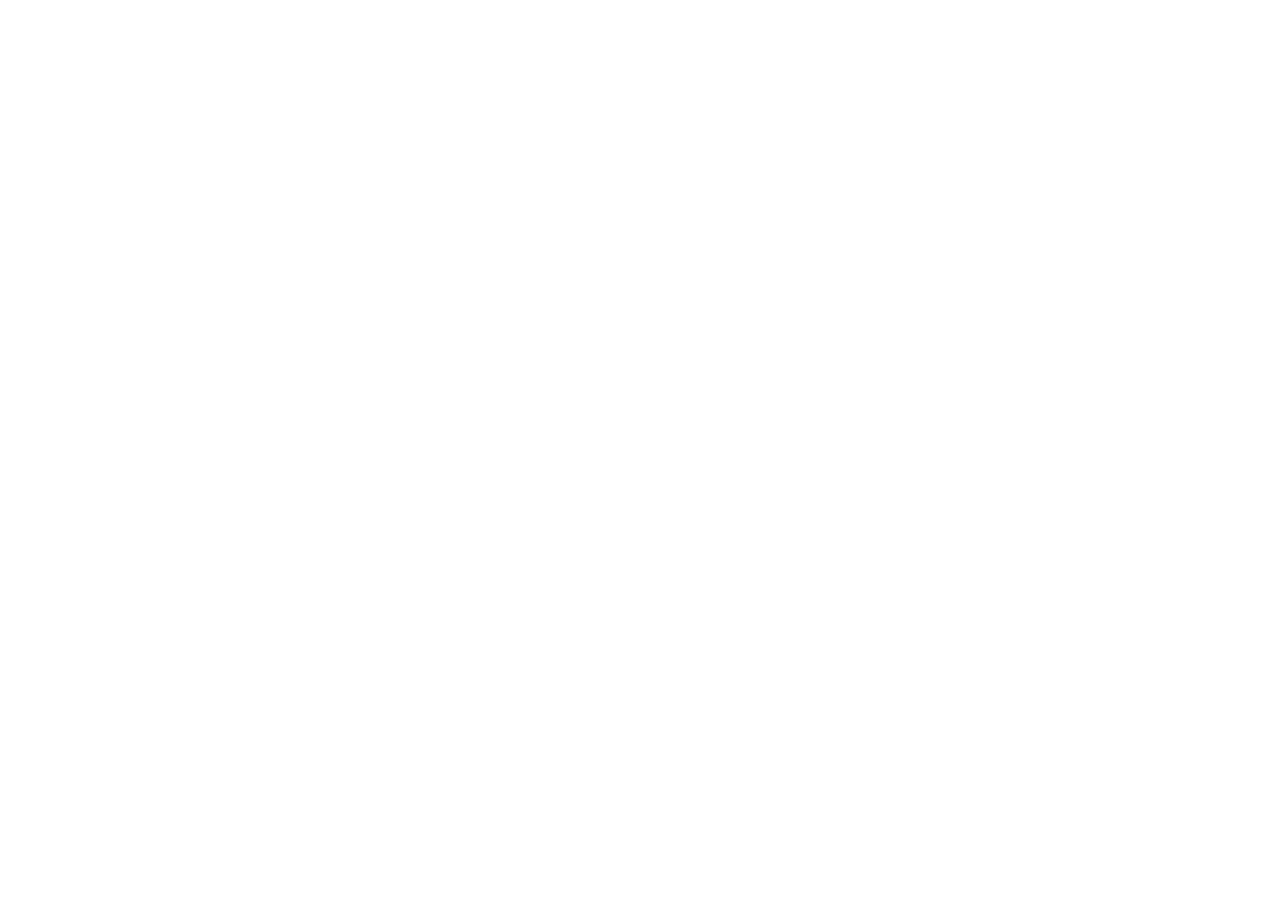
==== html/ccard.html @ d7fc1478 "2023/9/13" ====
<!DOCTYPE html>
<html lang="zh">

<head>
    <meta charset="UTF-8">
    <meta name="viewport" content="width=device-width, initial-scale=1.0">
    <title>流量卡办理</title>
</head>

<body>

</body>

</html>
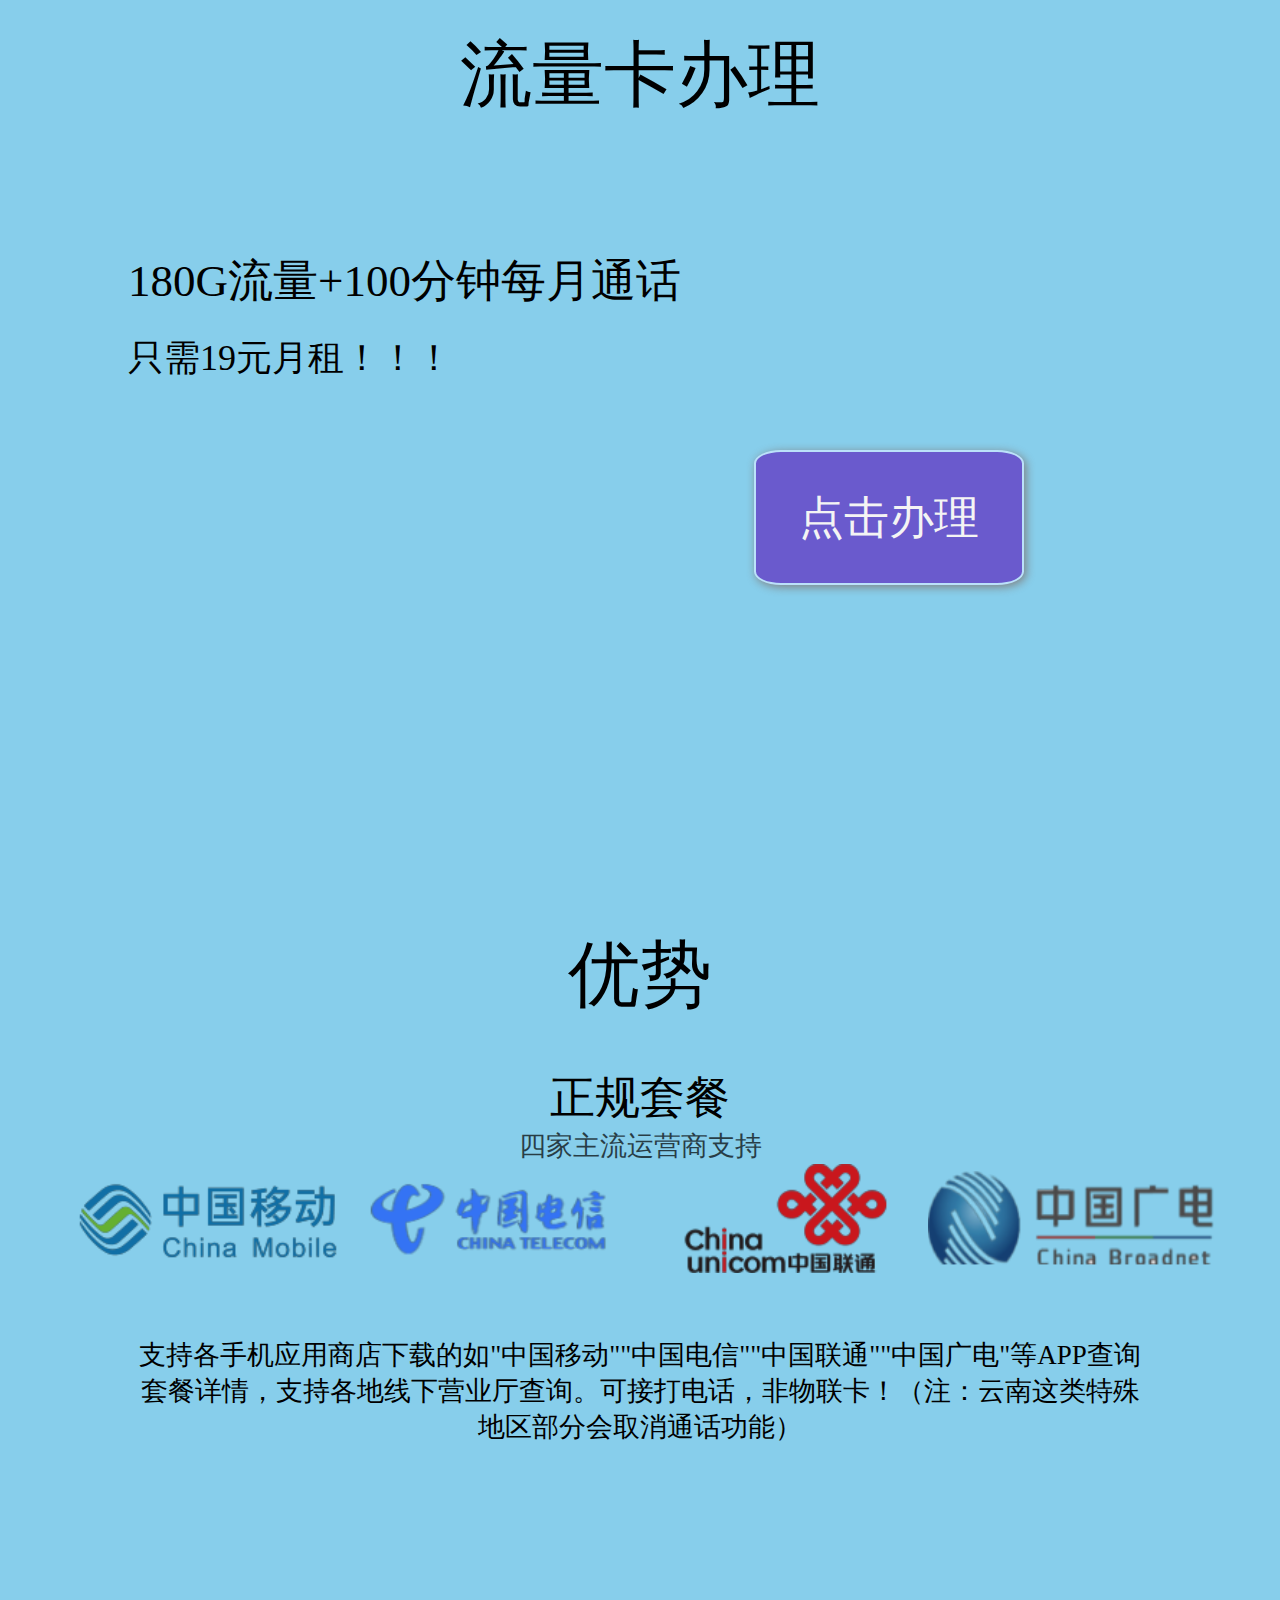
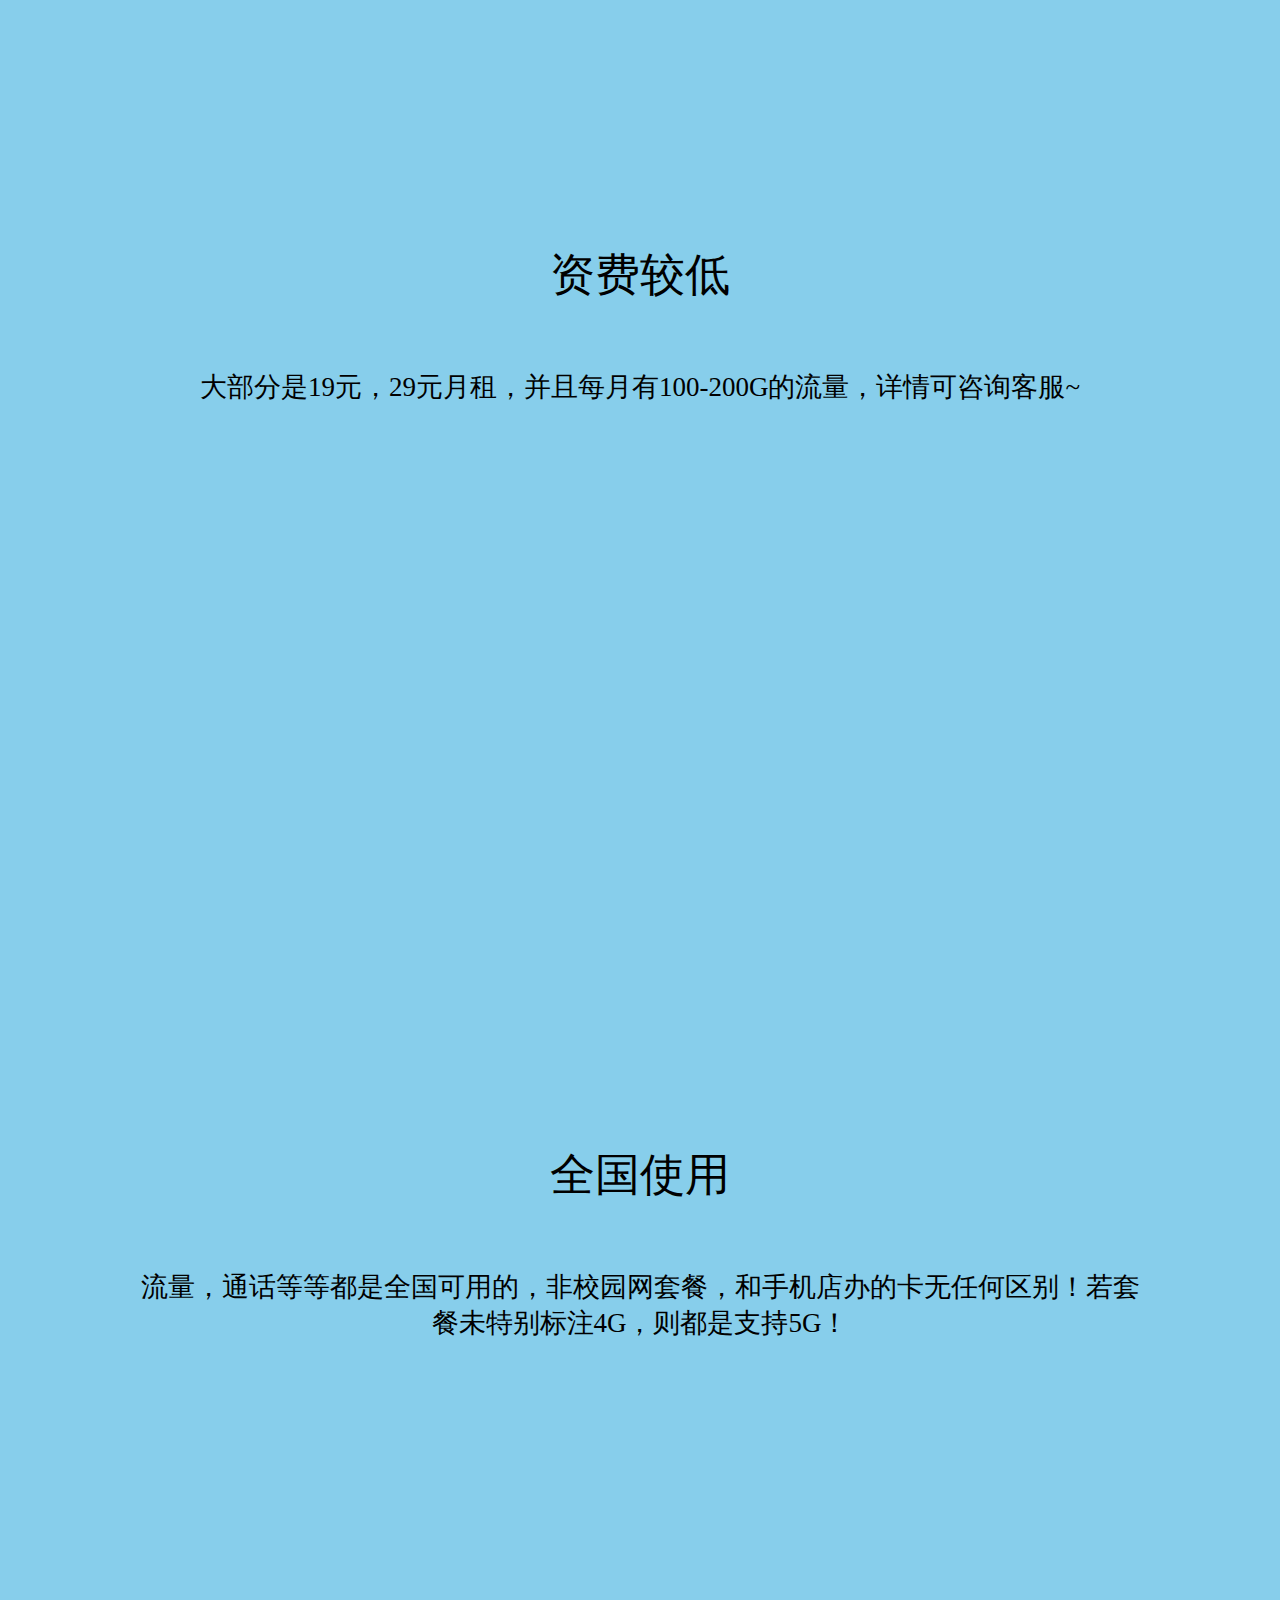
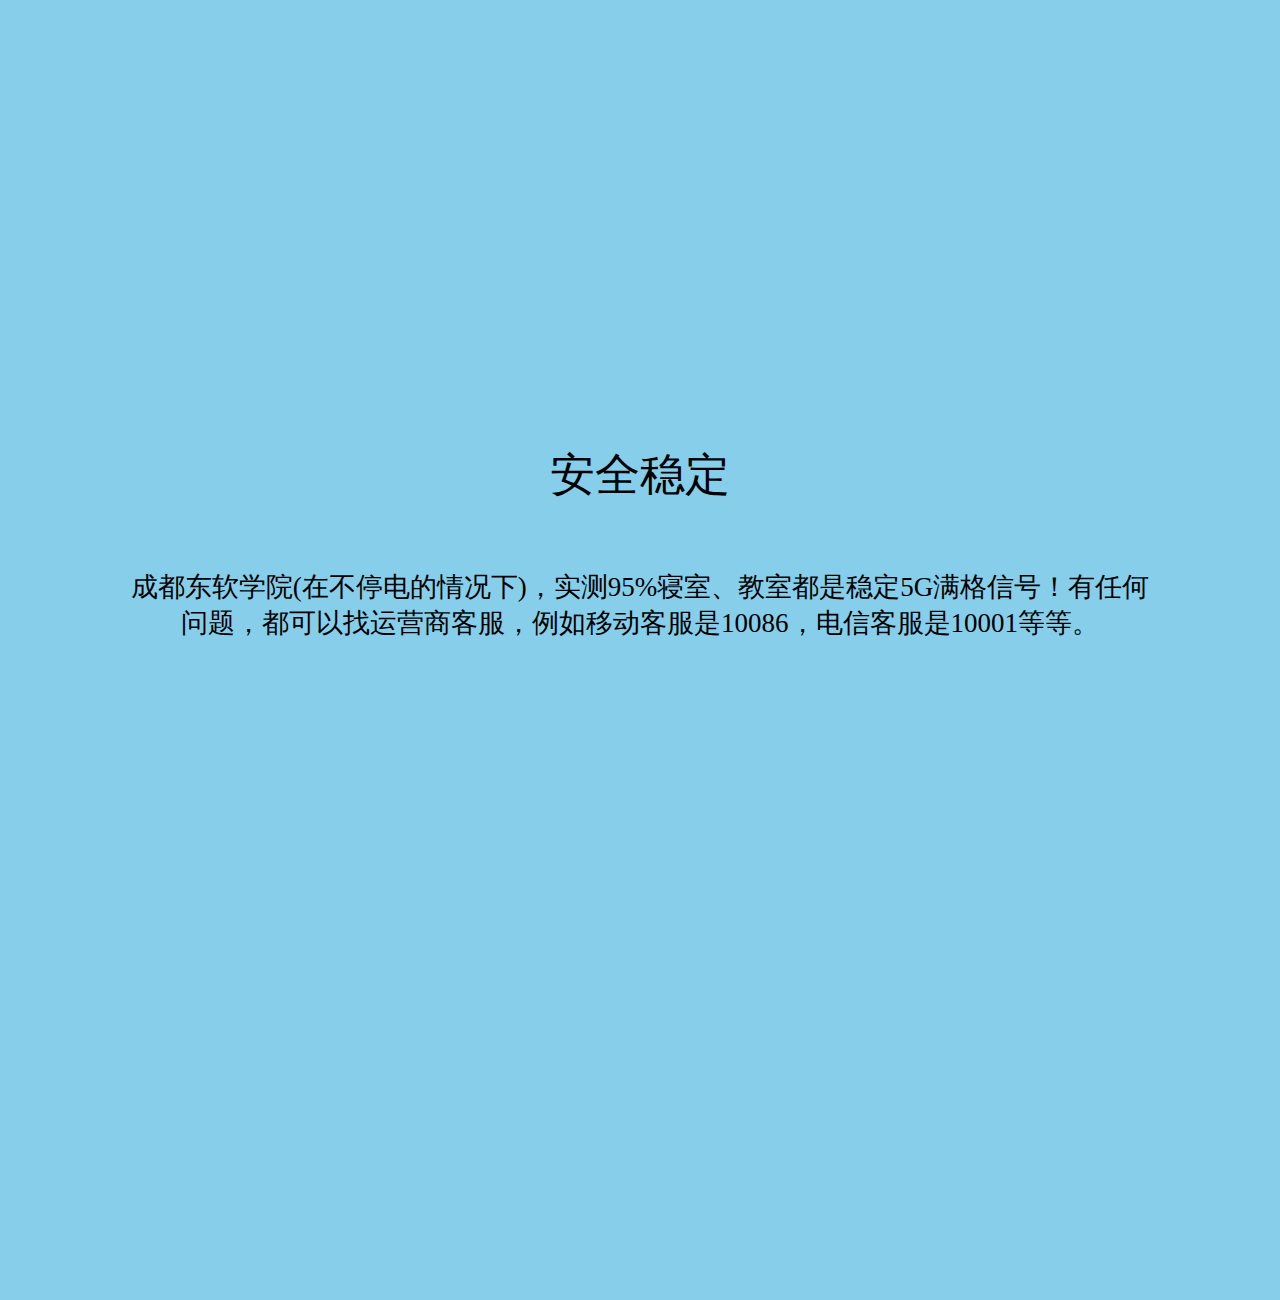
==== commit 626aa7ab: "2023/9/16" ====
--- a/html/ccard.html
+++ b/html/ccard.html
@@ -5,10 +5,77 @@
     <meta charset="UTF-8">
     <meta name="viewport" content="width=device-width, initial-scale=1.0">
     <title>流量卡办理</title>
+    <!-- 加载动画开始 -->
+    <div id="ldSvg"
+        style="display: block;width: 100%;height: 100vh;background-color:gray;position: fixed;z-index: 10000;">
+        <img src="../assets/loading.svg"
+            style="display: block; position: fixed; top: 50%; left: 50%; transform: translate(-50%, -50%);z-index: 10001;" />
+    </div>
+    <script src="../js/webLoading.js"></script>
+    <!-- 加载动画结束 -->
+    <link rel="stylesheet" href="../css/ccardStyle.css">
 </head>
 
 <body>
+    <div class="page">
+        <div class="title">
+            流量卡办理
+        </div>
+        <div class="titleWords">
+            <div id="w1">180G流量+100分钟每月通话</div>
+            <div id="w2">只需19元月租！！！</div>
+        </div>
+        <!-- <img src="../assets/ccard/gif1.gif" alt="" id="firstImg"> -->
+        <img src="https://www.helloimg.com/images/2023/09/16/onioTS.gif" alt="" id="firstImg">
+        <a href="https://haokawx.lot-ml.com/Product/Index/29841" class="get" target="_blank">点击办理</a>
+    </div>
+    <div class="page">
+        <div class="title">优势</div>
+        <div class="page2">
+            <div>正规套餐</div>
+            <div style="font-size:3vh;opacity: 0.7;">四家主流运营商支持</div>
+            <div class="logo">
+                <img src="../assets/ccard/ydlogo.png" alt="">
+                <img src="../assets/ccard/dxlogo.png" alt="">
+                <img src="../assets/ccard/ltlogo.png" alt="">
+                <img src="../assets/ccard/gdlogo.png" alt="">
+            </div>
+            <div class="dropMsg">
+                支持各手机应用商店下载的如"中国移动""中国电信""中国联通""中国广电"等APP查询套餐详情，支持各地线下营业厅查询。可接打电话，非物联卡！（注：云南这类特殊地区部分会取消通话功能）
+            </div>
+        </div>
+    </div>
 
+    <div class="page">
+        <div class="page3">
+            <div>资费较低</div>
+            <!-- <img src="../assets/ccard/gif2.gif" alt=""> -->
+            <img src="https://www.helloimg.com/images/2023/09/16/oniZeD.gif" alt="">
+            <div class="dropMsg">
+                大部分是19元，29元月租，并且每月有100-200G的流量，详情可咨询客服~
+            </div>
+        </div>
+    </div>
+    <div class="page">
+        <div class="page3">
+            <div>全国使用</div>
+            <!-- <img src="../assets/ccard/gif3.gif" alt=""> -->
+            <img src="https://www.helloimg.com/images/2023/09/16/oniGfo.gif" alt="">
+            <div class="dropMsg">
+                流量，通话等等都是全国可用的，非校园网套餐，和手机店办的卡无任何区别！若套餐未特别标注4G，则都是支持5G！
+            </div>
+        </div>
+    </div>
+    <div class="page">
+        <div class="page3">
+            <div>安全稳定</div>
+            <!-- <img src="../assets/ccard/gif4.gif" alt=""> -->
+            <img src="https://www.helloimg.com/images/2023/09/16/oniCvb.gif" alt="">
+            <div class="dropMsg">
+                成都东软学院(在不停电的情况下)，实测95%寝室、教室都是稳定5G满格信号！有任何问题，都可以找运营商客服，例如移动客服是10086，电信客服是10001等等。
+            </div>
+        </div>
+    </div>
 </body>
 
 </html>--- a/css/ccardStyle.css
+++ b/css/ccardStyle.css
@@ -0,0 +1,151 @@
+/* 初始化标签 */
+* {
+    margin: 0;
+    padding: 0;
+    border: 0;
+    font-size: 100%;
+    font: inherit;
+    vertical-align: baseline;
+    box-sizing: border-box;
+    scroll-behavior: smooth;
+}
+
+/* 第一页 */
+.page {
+    background-color: skyblue;
+    /* background-image: url(../assets/ccard/bg.png); */
+    background-image: url(https://www.helloimg.com/images/2023/09/16/oniFUC.png);
+    background-repeat: no-repeat;
+    background-size: cover;
+    width: auto;
+    height: 100vh;
+}
+
+/* 点击办理 */
+.page .get {
+    position: absolute;
+    text-decoration: none;
+    display: flex;
+    justify-content: center;
+    align-items: center;
+    background-color: slateblue;
+    color: #f4f4f4;
+    border: 2px solid #bbe1fa;
+    font-size: 5vh;
+    border-radius: 10%;
+    box-shadow: 2px 2px 10px gray;
+    transition: 0.3s ease-in-out;
+    top: 50%;
+    right: 20%;
+    width: 30vh;
+    height: 15vh;
+}
+
+.page .get:hover {
+    transition: 0.3s ease-in-out;
+    color: #1f1f1f;
+    background-color: #bbe1fa;
+}
+
+.page .title {
+    display: flex;
+    justify-content: center;
+    align-items: center;
+    font-size: 8vh;
+    padding-top: 3vh;
+}
+
+.page #firstImg {
+    display: flex;
+    width: 30%;
+}
+
+.page .titleWords {
+    justify-content: start;
+    align-items: center;
+    padding-left: 10%;
+    padding-top: 10%;
+}
+
+.page .titleWords #w1 {
+    font-size: 5vh;
+    padding-bottom: 2%;
+}
+
+.page .titleWords #w2 {
+    font-size: 4vh;
+}
+
+/* 第二页 */
+.page .page2 {
+    padding-top: 5vh;
+    font-size: 5vh;
+    display: flex;
+    justify-content: center;
+    text-align: center;
+    flex-direction: column;
+}
+
+.page .page2 .logo {
+    padding-left: 5%;
+    padding-right: 5%;
+    display: flex;
+    max-width: 100%;
+    justify-content: center;
+    text-align: center;
+    flex-direction: row;
+    max-width: 100%;
+}
+
+.page .page2 .logo img {
+    flex: 2.5;
+    display: flex;
+    justify-content: center;
+    text-align: center;
+    width: 25%;
+}
+
+.page .page2 .dropMsg {
+    display: flex;
+    justify-content: start;
+    align-items: center;
+    font-size: 3vh;
+    padding-top: 5%;
+    padding-left: 10%;
+    padding-right: 10%;
+}
+
+/* 第三页 */
+.page .page3 {
+    width: 100%;
+    display: flex;
+    flex-direction: column;
+    justify-content: center;
+    align-items: center;
+}
+
+.page .page3 div {
+    padding-top: 5vh;
+    font-size: 5vh;
+    display: flex;
+    justify-content: center;
+    text-align: center;
+    flex-direction: row;
+}
+
+.page .page3 .dropMsg {
+    display: flex;
+    justify-content: start;
+    align-items: center;
+    font-size: 3vh;
+    padding-top: 5%;
+    padding-left: 10%;
+    padding-right: 10%;
+}
+
+.page .page3 img {
+    justify-content: center;
+    align-items: center;
+    display: flex;
+    width: 30%;
+}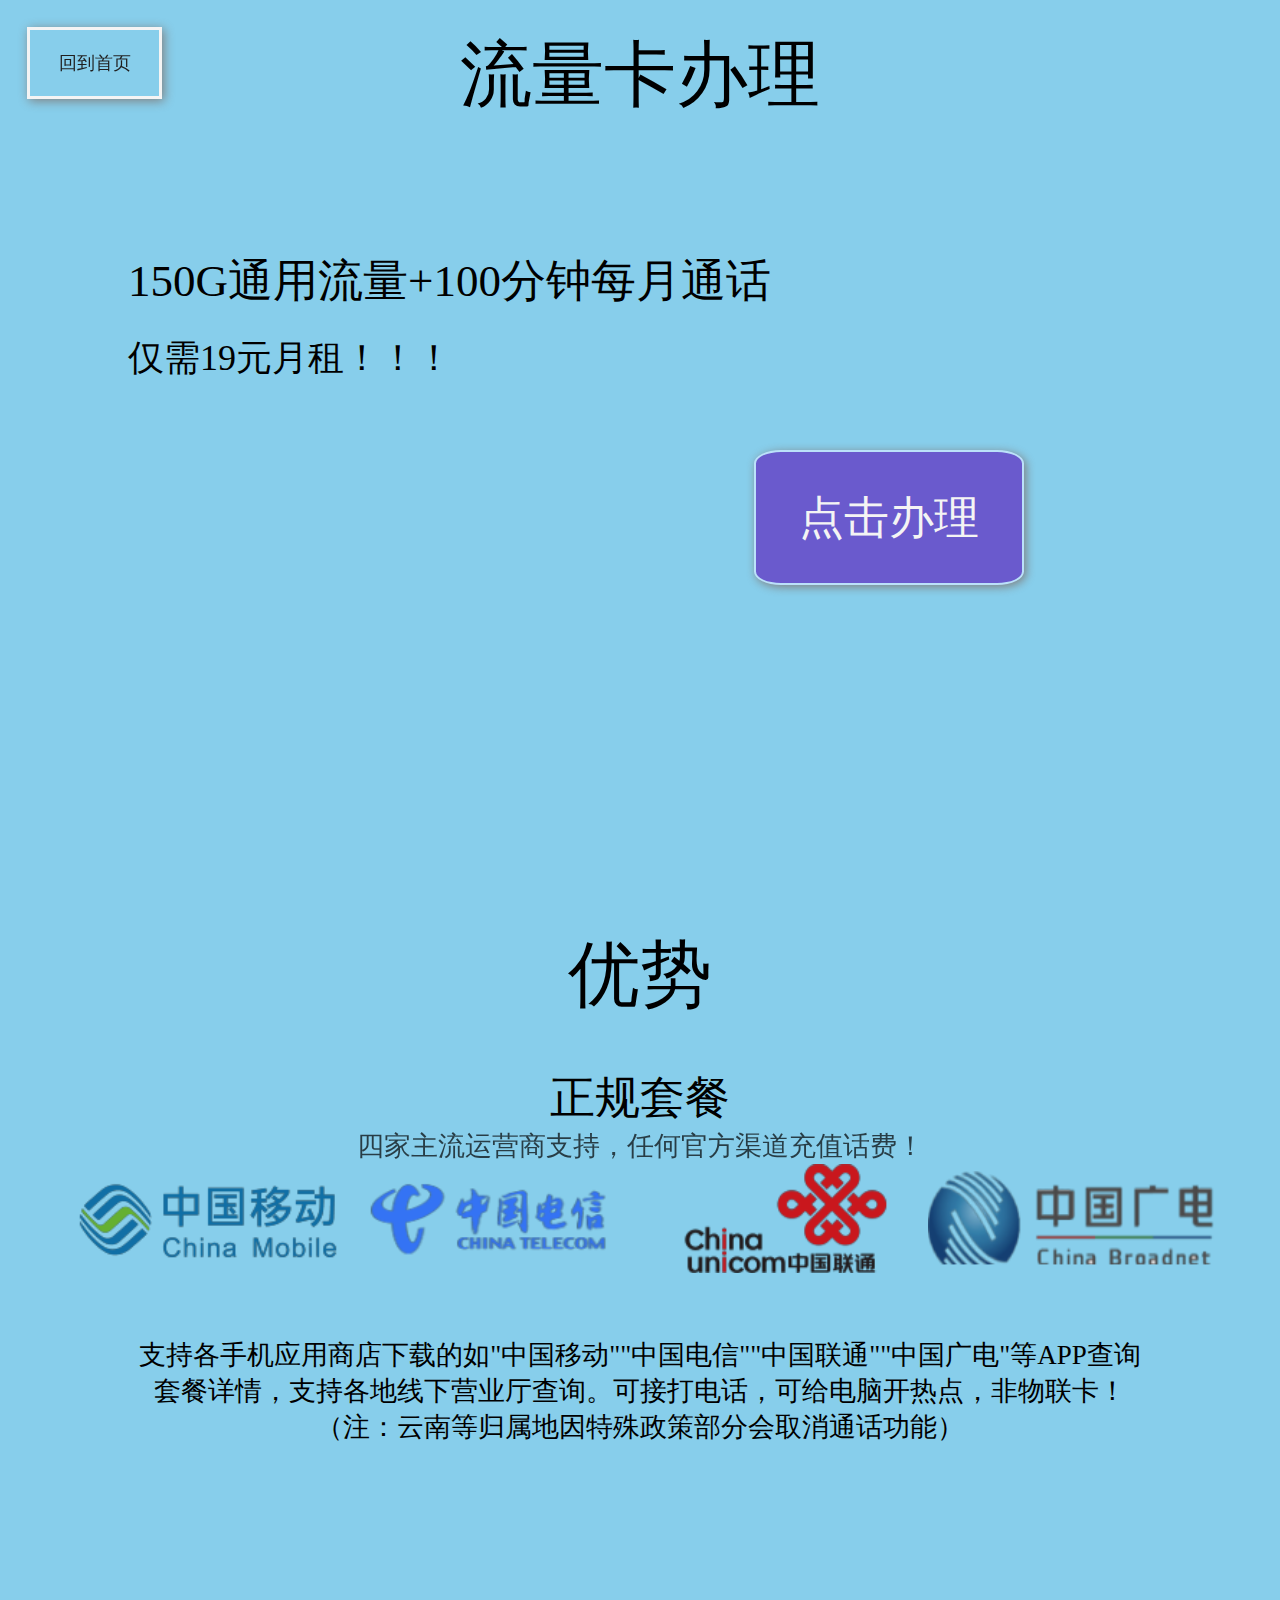
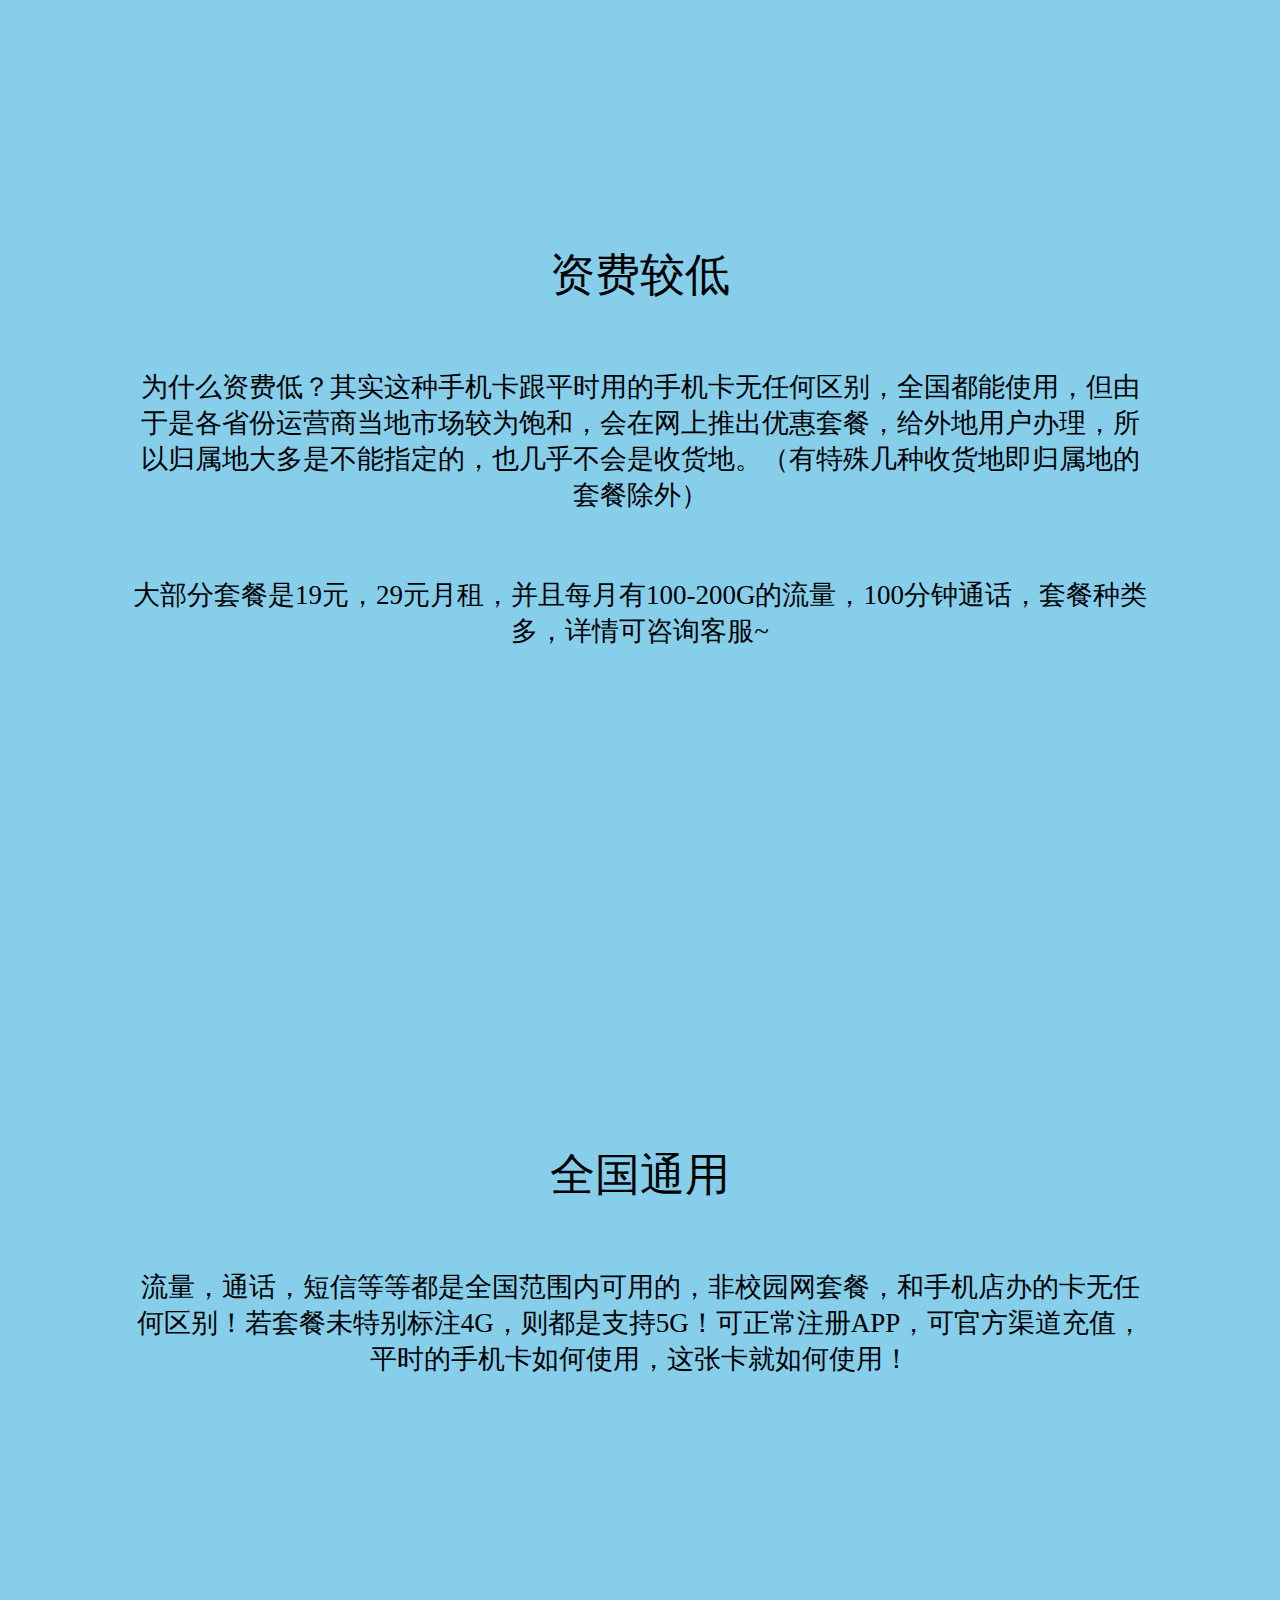
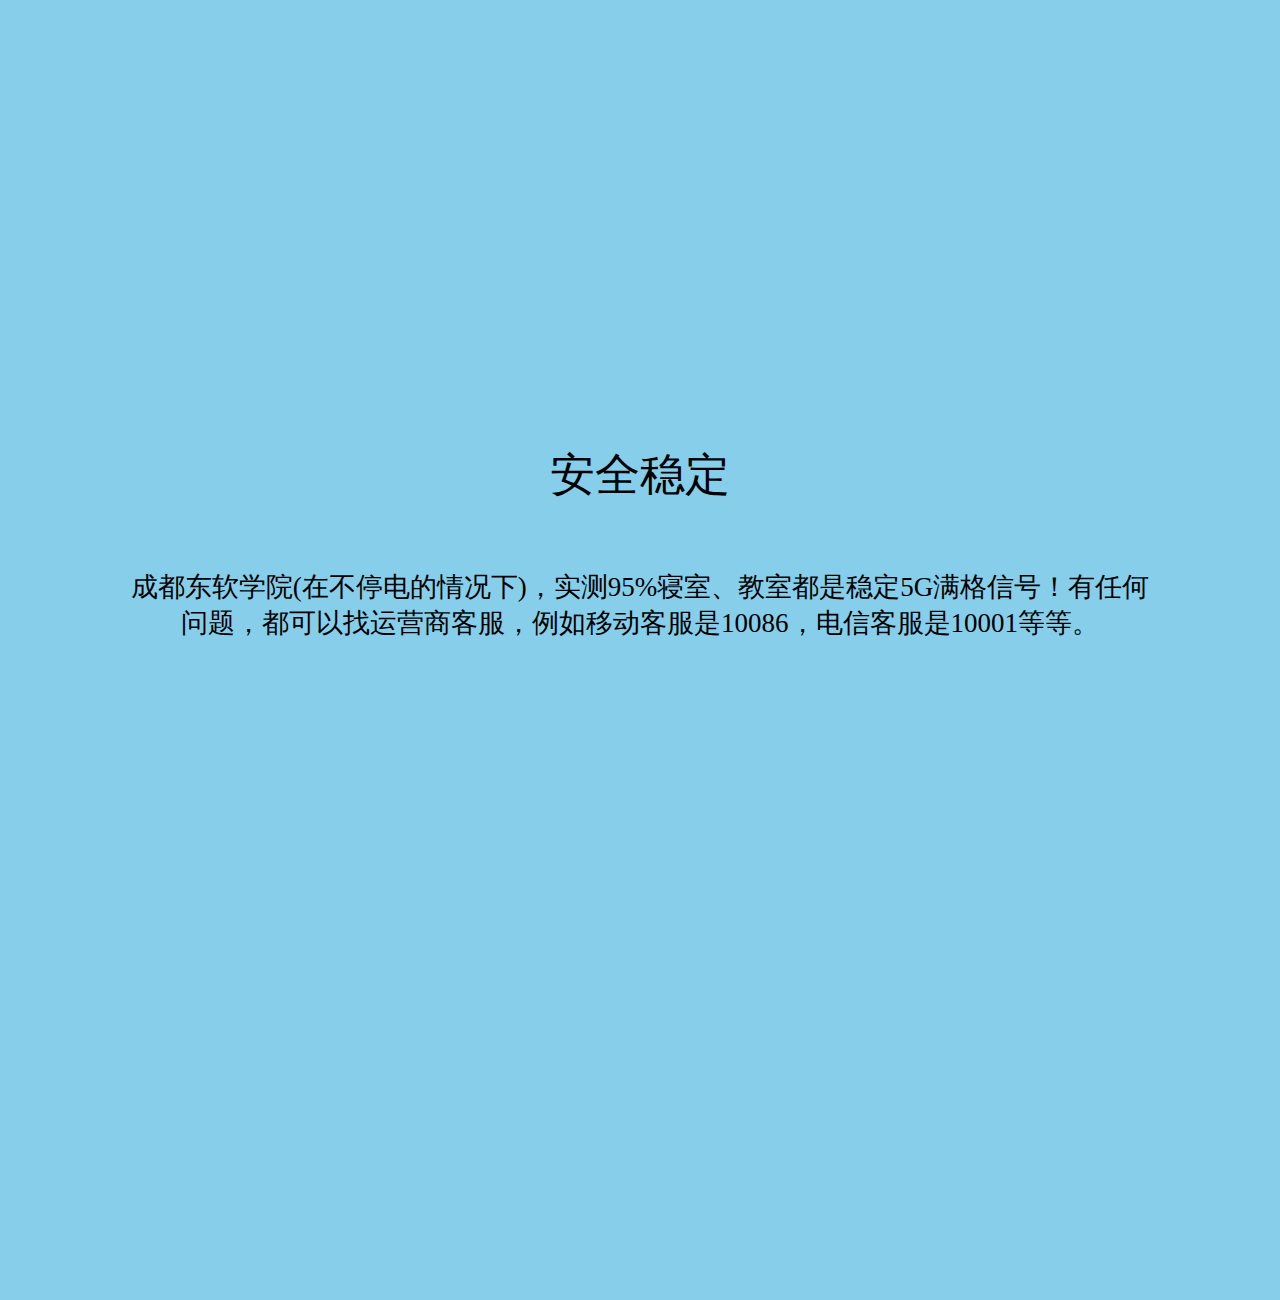
==== commit 8a7fc0c3: "2023/9/16" ====
--- a/html/ccard.html
+++ b/html/ccard.html
@@ -6,24 +6,25 @@
     <meta name="viewport" content="width=device-width, initial-scale=1.0">
     <title>流量卡办理</title>
     <!-- 加载动画开始 -->
-    <div id="ldSvg"
+    <!-- <div id="ldSvg"
         style="display: block;width: 100%;height: 100vh;background-color:gray;position: fixed;z-index: 10000;">
         <img src="../assets/loading.svg"
             style="display: block; position: fixed; top: 50%; left: 50%; transform: translate(-50%, -50%);z-index: 10001;" />
     </div>
-    <script src="../js/webLoading.js"></script>
+    <script src="../js/webLoading.js"></script> -->
     <!-- 加载动画结束 -->
     <link rel="stylesheet" href="../css/ccardStyle.css">
 </head>
 
 <body>
+    <a class="back" href="https://www.redrop.tech/">回到首页</a>
     <div class="page">
         <div class="title">
             流量卡办理
         </div>
         <div class="titleWords">
-            <div id="w1">180G流量+100分钟每月通话</div>
-            <div id="w2">只需19元月租！！！</div>
+            <div id="w1">150G通用流量+100分钟每月通话</div>
+            <div id="w2">仅需19元月租！！！</div>
         </div>
         <!-- <img src="../assets/ccard/gif1.gif" alt="" id="firstImg"> -->
         <img src="https://www.helloimg.com/images/2023/09/16/onioTS.gif" alt="" id="firstImg">
@@ -33,7 +34,7 @@
         <div class="title">优势</div>
         <div class="page2">
             <div>正规套餐</div>
-            <div style="font-size:3vh;opacity: 0.7;">四家主流运营商支持</div>
+            <div style="font-size:3vh;opacity: 0.7;">四家主流运营商支持，任何官方渠道充值话费！</div>
             <div class="logo">
                 <img src="../assets/ccard/ydlogo.png" alt="">
                 <img src="../assets/ccard/dxlogo.png" alt="">
@@ -41,7 +42,7 @@
                 <img src="../assets/ccard/gdlogo.png" alt="">
             </div>
             <div class="dropMsg">
-                支持各手机应用商店下载的如"中国移动""中国电信""中国联通""中国广电"等APP查询套餐详情，支持各地线下营业厅查询。可接打电话，非物联卡！（注：云南这类特殊地区部分会取消通话功能）
+                支持各手机应用商店下载的如"中国移动""中国电信""中国联通""中国广电"等APP查询套餐详情，支持各地线下营业厅查询。可接打电话，可给电脑开热点，非物联卡！（注：云南等归属地因特殊政策部分会取消通话功能）
             </div>
         </div>
     </div>
@@ -52,17 +53,20 @@
             <!-- <img src="../assets/ccard/gif2.gif" alt=""> -->
             <img src="https://www.helloimg.com/images/2023/09/16/oniZeD.gif" alt="">
             <div class="dropMsg">
-                大部分是19元，29元月租，并且每月有100-200G的流量，详情可咨询客服~
+                为什么资费低？其实这种手机卡跟平时用的手机卡无任何区别，全国都能使用，但由于是各省份运营商当地市场较为饱和，会在网上推出优惠套餐，给外地用户办理，所以归属地大多是不能指定的，也几乎不会是收货地。（有特殊几种收货地即归属地的套餐除外）
+            </div>
+            <div class="dropMsg">
+                大部分套餐是19元，29元月租，并且每月有100-200G的流量，100分钟通话，套餐种类多，详情可咨询客服~
             </div>
         </div>
     </div>
     <div class="page">
         <div class="page3">
-            <div>全国使用</div>
+            <div>全国通用</div>
             <!-- <img src="../assets/ccard/gif3.gif" alt=""> -->
             <img src="https://www.helloimg.com/images/2023/09/16/oniGfo.gif" alt="">
             <div class="dropMsg">
-                流量，通话等等都是全国可用的，非校园网套餐，和手机店办的卡无任何区别！若套餐未特别标注4G，则都是支持5G！
+                流量，通话，短信等等都是全国范围内可用的，非校园网套餐，和手机店办的卡无任何区别！若套餐未特别标注4G，则都是支持5G！可正常注册APP，可官方渠道充值，平时的手机卡如何使用，这张卡就如何使用！
             </div>
         </div>
     </div>
--- a/css/ccardStyle.css
+++ b/css/ccardStyle.css
@@ -8,6 +8,32 @@
     vertical-align: baseline;
     box-sizing: border-box;
     scroll-behavior: smooth;
+}
+
+/* 返回首页 */
+.back {
+    font-size: 2vh;
+    margin: 3vh;
+    display: flex;
+    justify-content: center;
+    align-items: center;
+    background-color: skyblue;
+    text-decoration: none;
+    width: 15vh;
+    height: 8vh;
+    color: #1f1f1f;
+    position: fixed;
+    border: solid #f4f4f4;
+    box-shadow: 2px 2px 10px gray;
+    transition: all 0.3s ease-in-out;
+}
+
+.back:hover {
+    font-size: 2.5vh;
+    transition: all 0.3s ease-in-out;
+    border-radius: 20%;
+    color: #f4f4f4;
+    background-color: transparent;
 }
 
 /* 第一页 */
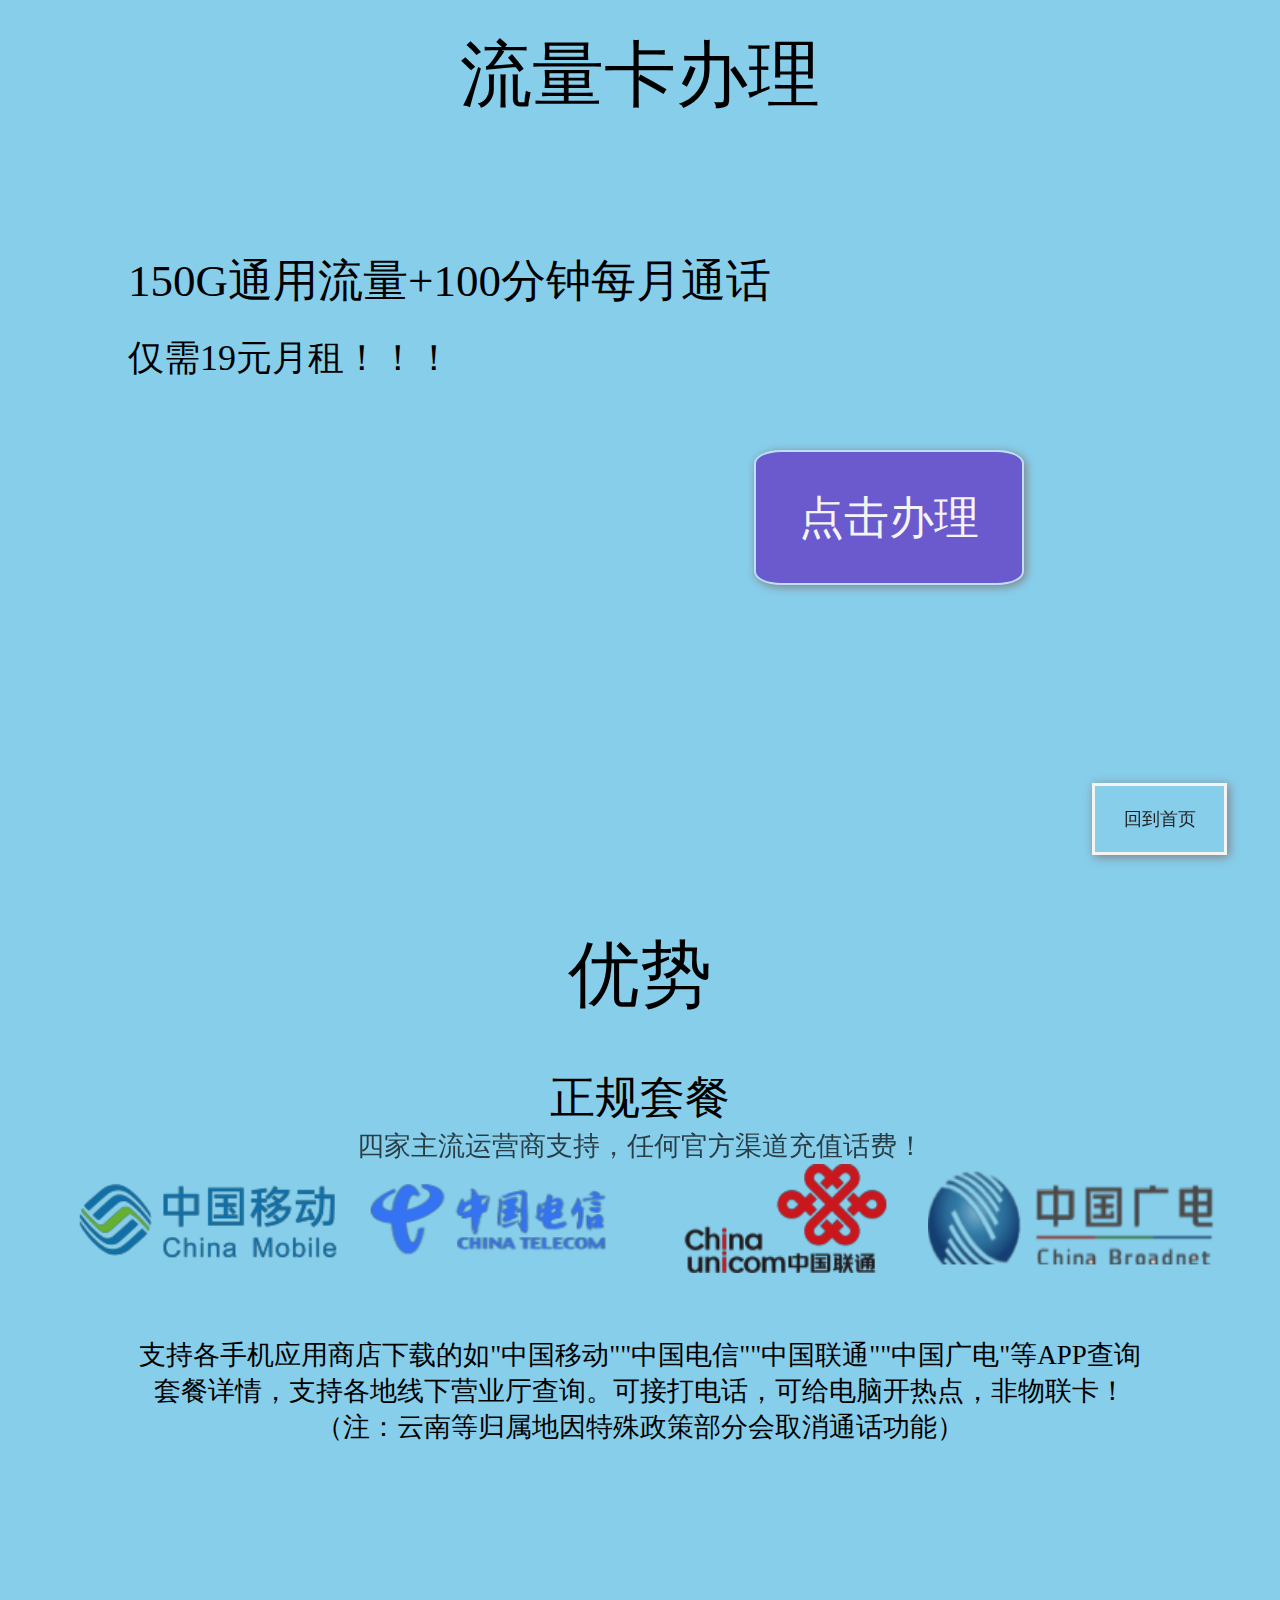
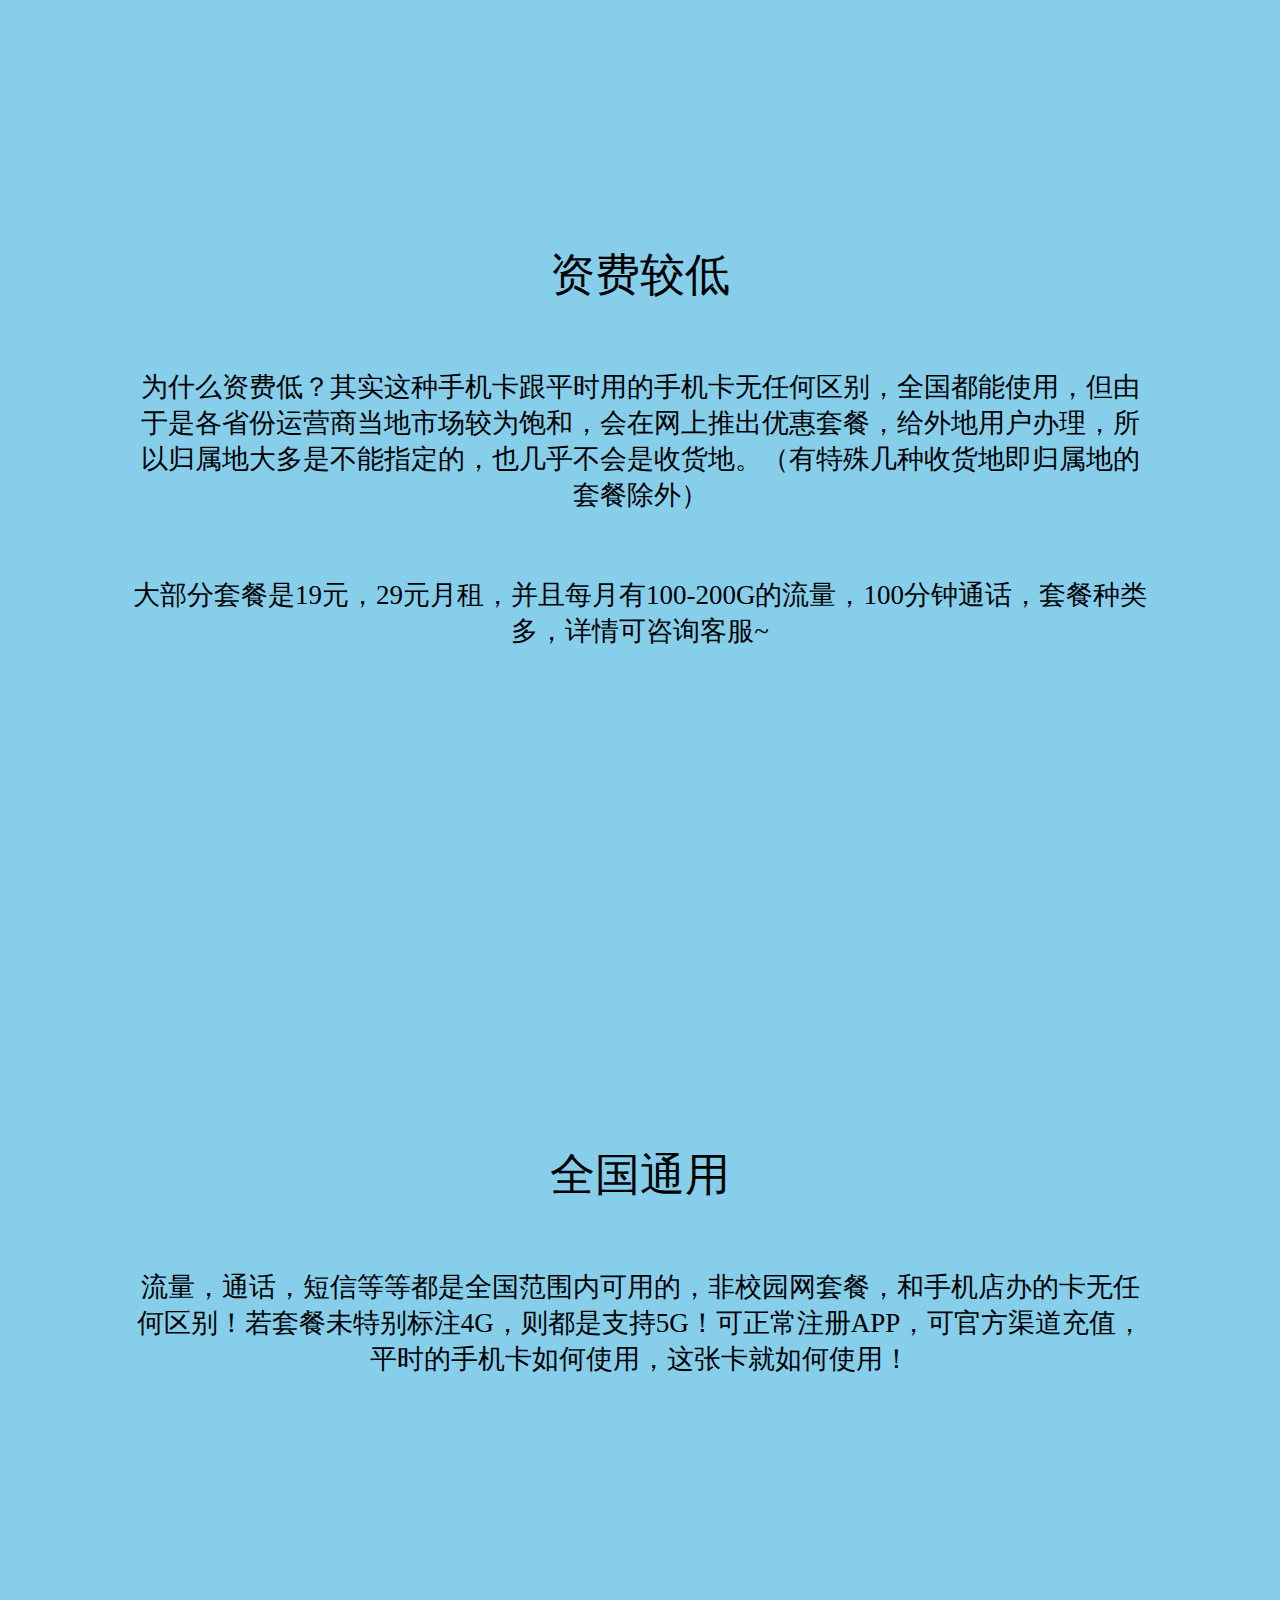
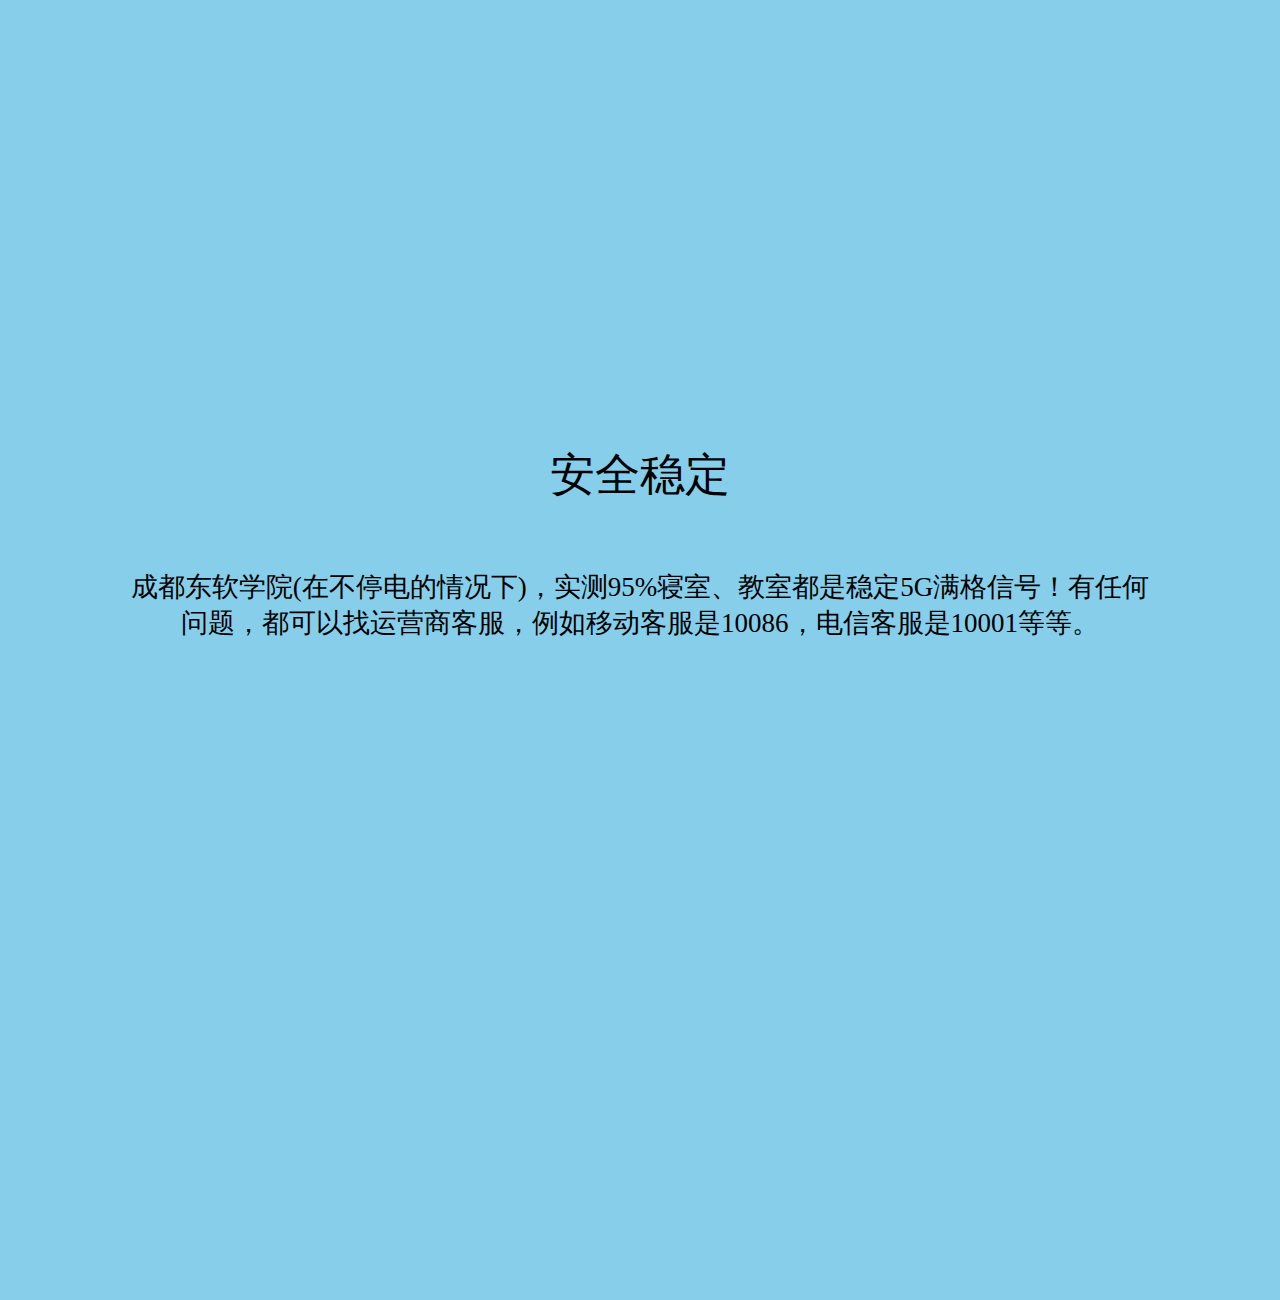
==== commit cc8fdfd5: "fix function of backing to index" ====
--- a/html/ccard.html
+++ b/html/ccard.html
@@ -17,7 +17,7 @@
 </head>
 
 <body>
-    <a class="back" href="https://www.redrop.tech/">回到首页</a>
+    <a class="back" href="../index.html">回到首页</a>
     <div class="page">
         <div class="title">
             流量卡办理
--- a/css/ccardStyle.css
+++ b/css/ccardStyle.css
@@ -12,6 +12,8 @@
 
 /* 返回首页 */
 .back {
+    right: 2%;
+    bottom: 2%;
     font-size: 2vh;
     margin: 3vh;
     display: flex;
